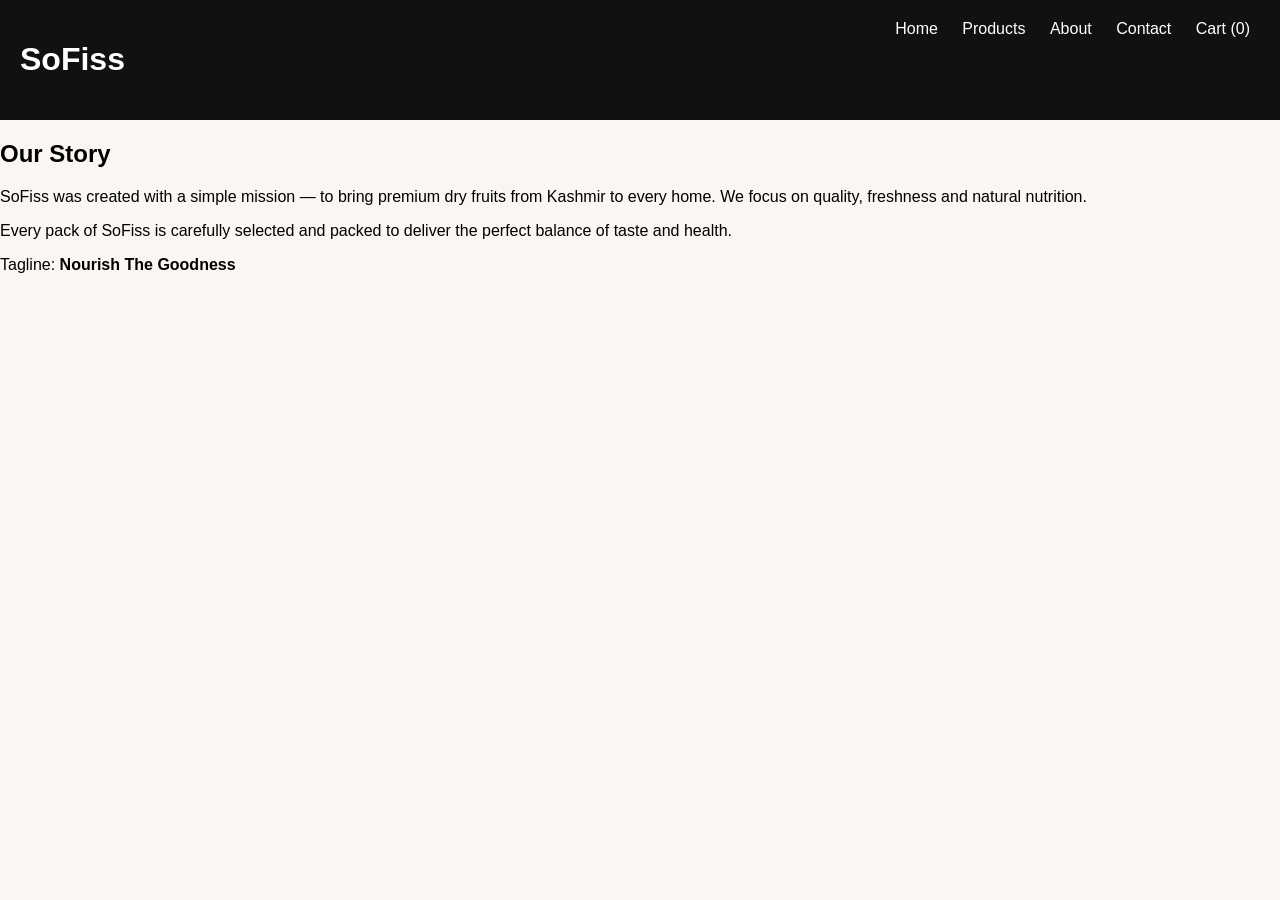
==== about.html @ 1e1c7eea "Add files via upload" ====
<!DOCTYPE html>
<html>
<head>
<title>About SoFiss</title>
<link rel="stylesheet" href="style.css">
</head>

<body>

<header>

<h1 class="logo">SoFiss</h1>

<nav>
<a href="index.html">Home</a>
<a href="products.html">Products</a>
<a href="about.html">About</a>
<a href="contact.html">Contact</a>
<a href="cart.html">Cart (<span id="cart-count">0</span>)</a>
</nav>

</header>

<section class="about">

<h2>Our Story</h2>

<p>
SoFiss was created with a simple mission — to bring premium dry fruits
from Kashmir to every home. We focus on quality, freshness and natural
nutrition.
</p>

<p>
Every pack of SoFiss is carefully selected and packed to deliver the
perfect balance of taste and health.
</p>

<p>
Tagline: <b>Nourish The Goodness</b>
</p>

</section>

<script src="script.js"></script>

</body>
</html>
---- style.css ----
body{
font-family:Arial;
margin:0;
background:#faf7f2;
}

header{
display:flex;
justify-content:space-between;
padding:20px;
background:#111;
color:white;
}

nav a{
color:white;
margin:10px;
text-decoration:none;
}

.hero{
text-align:center;
padding:120px;
background:linear-gradient(#111,#444);
color:white;
}

.btn{
background:gold;
padding:10px 20px;
text-decoration:none;
color:black;
}

.products,.home-products{
text-align:center;
padding:50px;
}

.product{
border:1px solid #ddd;
padding:20px;
margin:20px;
display:inline-block;
width:200px;
}

.product-page{
text-align:center;
padding:80px;
}

button{
padding:10px;
background:black;
color:white;
border:none;
cursor:pointer;
}
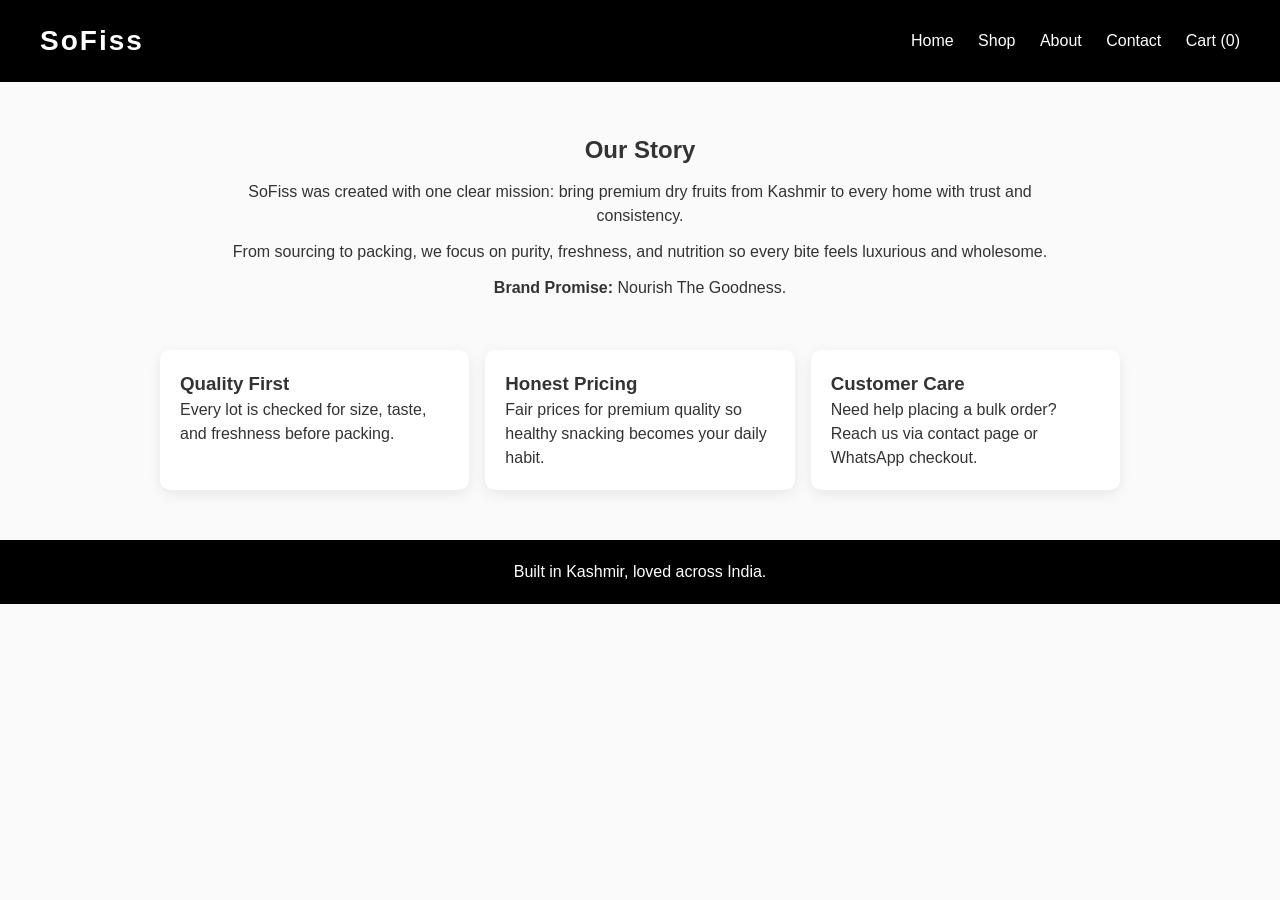
==== commit 189eed64: "Add in-website checkout flow and complete cart purchase journey" ====
--- a/about.html
+++ b/about.html
@@ -1,48 +1,49 @@
-<!DOCTYPE html>
-<html>
-<head>
-<title>About SoFiss</title>
-<link rel="stylesheet" href="style.css">
-</head>
-
-<body>
-
-<header>
-
-<h1 class="logo">SoFiss</h1>
-
-<nav>
-<a href="index.html">Home</a>
-<a href="products.html">Products</a>
-<a href="about.html">About</a>
-<a href="contact.html">Contact</a>
-<a href="cart.html">Cart (<span id="cart-count">0</span>)</a>
-</nav>
-
-</header>
-
-<section class="about">
-
-<h2>Our Story</h2>
-
-<p>
-SoFiss was created with a simple mission — to bring premium dry fruits
-from Kashmir to every home. We focus on quality, freshness and natural
-nutrition.
-</p>
-
-<p>
-Every pack of SoFiss is carefully selected and packed to deliver the
-perfect balance of taste and health.
-</p>
-
-<p>
-Tagline: <b>Nourish The Goodness</b>
-</p>
-
-</section>
-
-<script src="script.js"></script>
-
-</body>
-</html>+<!DOCTYPE html>
+<html lang="en">
+<head>
+<meta charset="UTF-8">
+<meta name="viewport" content="width=device-width, initial-scale=1.0">
+<title>About SoFiss</title>
+<link rel="stylesheet" href="style.css">
+</head>
+<body>
+<header>
+  <h1 class="logo">SoFiss</h1>
+  <nav>
+    <a href="index.html">Home</a>
+    <a href="shop.html">Shop</a>
+    <a href="about.html">About</a>
+    <a href="contact.html">Contact</a>
+    <a href="cart.html">Cart (<span id="cart-count">0</span>)</a>
+  </nav>
+</header>
+
+<section class="info-page">
+  <h2>Our Story</h2>
+  <p>SoFiss was created with one clear mission: bring premium dry fruits from Kashmir to every home with trust and consistency.</p>
+  <p>From sourcing to packing, we focus on purity, freshness, and nutrition so every bite feels luxurious and wholesome.</p>
+  <p><strong>Brand Promise:</strong> Nourish The Goodness.</p>
+</section>
+
+<section class="highlights">
+  <article>
+    <h3>Quality First</h3>
+    <p>Every lot is checked for size, taste, and freshness before packing.</p>
+  </article>
+  <article>
+    <h3>Honest Pricing</h3>
+    <p>Fair prices for premium quality so healthy snacking becomes your daily habit.</p>
+  </article>
+  <article>
+    <h3>Customer Care</h3>
+    <p>Need help placing a bulk order? Reach us via contact page or WhatsApp checkout.</p>
+  </article>
+</section>
+
+<footer>
+  <p>Built in Kashmir, loved across India.</p>
+</footer>
+
+<script src="script.js"></script>
+</body>
+</html>
--- a/style.css
+++ b/style.css
@@ -1,59 +1,365 @@
-body{
-font-family:Arial;
-margin:0;
-background:#faf7f2;
-}
-
-header{
-display:flex;
-justify-content:space-between;
-padding:20px;
-background:#111;
-color:white;
-}
-
-nav a{
-color:white;
-margin:10px;
-text-decoration:none;
-}
-
-.hero{
-text-align:center;
-padding:120px;
-background:linear-gradient(#111,#444);
-color:white;
-}
-
-.btn{
-background:gold;
-padding:10px 20px;
-text-decoration:none;
-color:black;
-}
-
-.products,.home-products{
-text-align:center;
-padding:50px;
-}
-
-.product{
-border:1px solid #ddd;
-padding:20px;
-margin:20px;
-display:inline-block;
-width:200px;
-}
-
-.product-page{
-text-align:center;
-padding:80px;
-}
-
-button{
-padding:10px;
-background:black;
-color:white;
-border:none;
-cursor:pointer;
-}+*{
+  margin:0;
+  padding:0;
+  box-sizing:border-box;
+  font-family:Arial, Helvetica, sans-serif;
+}
+
+body{
+  background:#fafafa;
+  color:#333;
+  line-height:1.5;
+}
+
+header{
+  display:flex;
+  justify-content:space-between;
+  align-items:center;
+  padding:20px 40px;
+  background:#000;
+  color:#fff;
+  position:sticky;
+  top:0;
+  z-index:10;
+}
+
+.logo{
+  font-size:28px;
+  letter-spacing:2px;
+}
+
+nav a{
+  margin-left:20px;
+  text-decoration:none;
+  color:#fff;
+  font-size:16px;
+  transition:0.3s;
+}
+
+nav a:hover{
+  color:gold;
+}
+
+.hero{
+  min-height:70vh;
+  display:flex;
+  flex-direction:column;
+  justify-content:center;
+  align-items:center;
+  text-align:center;
+  background:linear-gradient(120deg,#0f2027,#203a43,#2c5364);
+  color:#fff;
+  padding:40px 20px;
+}
+
+.hero h2{
+  font-size:42px;
+  margin-bottom:10px;
+}
+
+.hero p{
+  font-size:18px;
+  margin-bottom:20px;
+  max-width:600px;
+}
+
+.hero-actions{
+  display:flex;
+  gap:12px;
+  flex-wrap:wrap;
+  justify-content:center;
+}
+
+.btn{
+  padding:12px 28px;
+  background:gold;
+  border:none;
+  border-radius:6px;
+  cursor:pointer;
+  font-weight:bold;
+  transition:0.3s;
+}
+
+.btn:hover{
+  background:#d4af37;
+}
+
+.btn-outline{
+  background:transparent;
+  border:1px solid #fff;
+  color:#fff;
+}
+
+.btn-outline:hover{
+  background:#fff;
+  color:#000;
+}
+
+.title{
+  text-align:center;
+  font-size:30px;
+  margin-top:40px;
+}
+
+.search-bar{
+  display:flex;
+  justify-content:center;
+  margin-top:20px;
+}
+
+input, textarea{
+  padding:10px;
+  width:100%;
+  border:1px solid #ccc;
+  border-radius:6px;
+}
+
+.products{
+  display:flex;
+  justify-content:center;
+  flex-wrap:wrap;
+  gap:30px;
+  padding:40px;
+}
+
+.product{
+  width:260px;
+  background:#fff;
+  padding:20px;
+  border-radius:12px;
+  box-shadow:0 10px 30px rgba(0,0,0,0.1);
+  text-align:center;
+  transition:transform 0.3s ease;
+}
+
+.product:hover{
+  transform:translateY(-6px);
+}
+
+.product img{
+  width:100%;
+  height:200px;
+  object-fit:cover;
+  border-radius:10px;
+}
+
+.product h3{
+  margin-top:10px;
+  font-size:18px;
+}
+
+.product p{
+  margin:10px 0;
+  font-weight:bold;
+}
+
+.product-actions{
+  display:flex;
+  flex-direction:column;
+  gap:8px;
+}
+
+.product-actions a{
+  text-decoration:none;
+  color:#1e4f8a;
+  font-weight:600;
+}
+
+.product button,
+.product-page button{
+  padding:10px 18px;
+  border:none;
+  background:#000;
+  color:#fff;
+  border-radius:6px;
+  cursor:pointer;
+}
+
+.product button:hover,
+.product-page button:hover{
+  background:gold;
+  color:#000;
+}
+
+.product-page,
+.info-page{
+  max-width:900px;
+  margin:50px auto;
+  text-align:center;
+  padding:0 20px;
+}
+
+.product-hero-image{
+  width:260px;
+  height:220px;
+  border-radius:12px;
+  object-fit:cover;
+  margin-bottom:16px;
+}
+
+.info-page p{
+  margin-top:12px;
+}
+
+.highlights{
+  display:grid;
+  grid-template-columns:repeat(auto-fit,minmax(220px,1fr));
+  gap:16px;
+  max-width:1000px;
+  margin:30px auto;
+  padding:0 20px;
+}
+
+.highlights article{
+  background:#fff;
+  padding:20px;
+  border-radius:10px;
+  box-shadow:0 4px 14px rgba(0,0,0,0.08);
+}
+
+.cta-band{
+  margin:40px auto;
+  text-align:center;
+  max-width:900px;
+  padding:24px;
+  border-radius:12px;
+  background:#f4efe1;
+}
+
+.contact-form{
+  max-width:520px;
+  margin:20px auto 0;
+  display:flex;
+  flex-direction:column;
+  gap:12px;
+}
+
+.form-title{
+  margin-top:24px;
+}
+
+.cart-container{
+  max-width:800px;
+  margin:30px auto;
+  padding:20px;
+}
+
+.cart-item{
+  display:flex;
+  justify-content:space-between;
+  gap:8px;
+  background:#fff;
+  padding:15px;
+  margin-bottom:10px;
+  border-radius:8px;
+  box-shadow:0 5px 15px rgba(0,0,0,0.1);
+}
+
+.cart-item button{
+  border:none;
+  background:#d22;
+  color:#fff;
+  border-radius:5px;
+  padding:6px 10px;
+  cursor:pointer;
+}
+
+footer{
+  margin-top:50px;
+  padding:20px;
+  text-align:center;
+  background:#000;
+  color:#fff;
+}
+
+@media (max-width:768px){
+  header{
+    flex-direction:column;
+    gap:10px;
+  }
+
+  nav{
+    display:flex;
+    flex-wrap:wrap;
+    justify-content:center;
+  }
+
+  nav a{
+    margin:6px 10px;
+  }
+
+  .hero h2{
+    font-size:30px;
+  }
+
+  .product{
+    width:90%;
+  }
+}
+
+
+.btn-secondary{
+  background:#2f4858;
+  color:#fff;
+}
+
+.btn-secondary:hover{
+  background:#1d2f3b;
+  color:#fff;
+}
+
+.cart-actions{
+  display:flex;
+  justify-content:center;
+  gap:12px;
+  flex-wrap:wrap;
+  margin-top:20px;
+}
+
+.checkout-layout{
+  max-width:1100px;
+  margin:40px auto;
+  padding:0 20px;
+  display:grid;
+  grid-template-columns:1.2fr 1fr;
+  gap:20px;
+}
+
+.checkout-card{
+  background:#fff;
+  border-radius:12px;
+  box-shadow:0 5px 20px rgba(0,0,0,0.08);
+  padding:24px;
+}
+
+.payment-option{
+  display:flex;
+  align-items:center;
+  gap:8px;
+  margin-bottom:8px;
+}
+
+.summary-row{
+  display:flex;
+  justify-content:space-between;
+  align-items:center;
+  padding:8px 0;
+  border-bottom:1px solid #eee;
+}
+
+.summary-row.total{
+  border-bottom:none;
+  margin-top:10px;
+  font-size:18px;
+}
+
+.subtle-text{
+  color:#666;
+  margin-top:14px;
+}
+
+@media (max-width:900px){
+  .checkout-layout{
+    grid-template-columns:1fr;
+  }
+}
